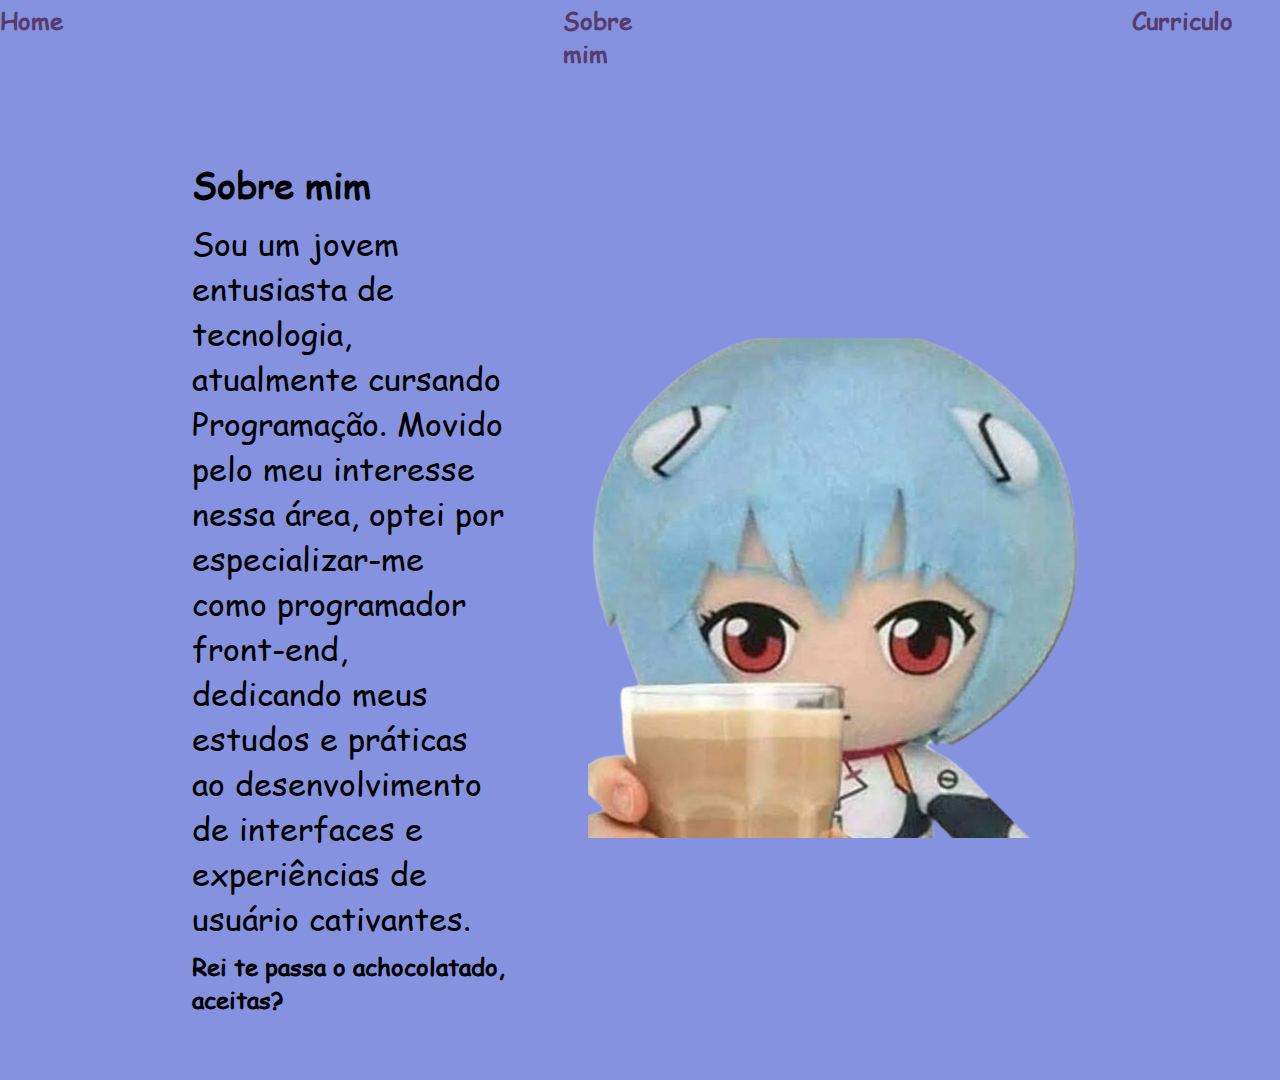
==== about.html @ fc0f644a "Update about.html" ====
<!DOCTYPE html>
<html lang="pt-BR">
<head>
    <meta charset="UTF-8">
    <meta name="viewport" content="width=device-width, initial-scale=1.0">
    <link rel="stylesheet" href="styles/styles.css">
    <title>Sobre Mim</title>
</head>
<body>
    <header class="cabecalho">
        <nav class="cabecalho__menu">
            <a href="index.html" class="cabecalho__menu__link cabecalho__menu__links__link">Home </a>
            <a href="about.html" class="cabecalho__menu__link cabecalho__menu__links__link">Sobre mim </a>
            <a href="curriculo.html" class="cabecalho__menu__link cabecalho__menu__links__link">Curriculo</a>
            <div class="trilho" id="trilho">
                <div class="indicador"></div>
            </div>
        </nav>
        </header>  
<script src="js/main.js"></script>      
<main class="apresentacao">
    <section class="apresentacao__conteudo">
        <h1 class="apresentacao__conteudo__titulo">Sobre mim</h1>
        <p class="aprensentacao__conteudo__texto">
            Sou um jovem entusiasta de tecnologia, atualmente cursando Programação. Movido pelo meu interesse nessa área, optei por especializar-me como programador 
            front-end, dedicando meus estudos e práticas ao desenvolvimento de interfaces e experiências de usuário cativantes.
        </p>
        <h1 class="apresentacao__conteudo__texto">Rei te passa o achocolatado, aceitas?</h1>
    </section>
    <img src="assets/Rei achocolatado.png" alt="" class="apresentacao__conteudo__imagem">
</main>
<footer class="rodape"></footer>
</body>
</html>
---- styles/styles.css ----
@import url('https://fonts.googleapis.com/css2?family=Krona+One&family=Montserrat:ital,wght@0,100..900;1,100..900&display=swap');
:root{
    --ciano: #00CBFF;
    --roxinho: #8592DF;
    --rosa-pastel: #F2CED8;
}
*{
    margin: 0;
    padding: 0;
}
@font-face {
    font-family: Comic Sans;
    src: url(/fonts/COMIC.TTF);
}
.cabecalho__menu__link{
text-decoration: none;
font-family: Comic Sans;
font-size: 1.5rem;
font-weight: 600;
color: rgb(86, 60, 110);
}
.cabecalho{
    padding: 0.3% 1% 2% 0%;
}
.cabecalho__menu{
    display: flex;
    gap: 500px;
}
.cabecalho__menu__links__link:hover{
    color: bisque;
    transition: 300ms ease;
}
.apresentacao__imagem{
width: 20%;
border-radius: 100px;
}
.apresentacao{
font-family: Comic Sans;
margin: 5% 15%;
display: flex;
align-items: center;
justify-content: space-between;
gap: 82px;
}
.apresentacao__conteudo{
    width: 50%;
    display: flex;
    flex-direction: column;
    gap: 10px;
}

.github__logo{
    width: 4rem;
}

body{
    transition: 1.2s;
    box-sizing: border-box;
    background-color: var(--roxinho);
}

.trilho{
    width: 100px;
    height: 50px;
    background-color: #c3c3c3;
    border-radius: 150px;
    position: relative;
    cursor: pointer;
}

 .trilho .indicador{
    display: flex;
    align-items: flex-start;
    width: 50px;
    height: 50px;
    background-color: white;
    border-radius: 50%;
    transform: scale(.9);
    position: absolute;
    left: 0;
    transition: 1.2s;
}

.trilho.light{
    background-color: #4d4d4d;
}

.trilho.light .indicador{
    left: 50px;
    background-color: black;
}
body.light{
    background-color: black;
}
body.light h1{
    color: var(--rosa-pastel);
}

body.light p{
    color: gray;
}

body.light h2{
    color: var(--ciano);
}

.apresentacao__conteudo__imagem{
    width: 500px;
}
body.light ul{
    color: var(--roxinho);
}
.apresentacao__conteudo__titulo{
    font-size: 2.25rem;
}
.titulo-destaque{
    color: var(--ciano);
}
.apresentacao__conteudo__texto{
    font-size: 1.5rem;
    font-family: Comic Sans;
}
.apresentacao__links{
    display: flex;
    flex-direction: column;
    justify-content: space-between;
    align-items: center;
    gap: 32px;
}
.apresentacao__links__subtitulo{
    font-family: Comic Sans;
    font-weight: 400;
    font-size: 1.5rem;
}
.apresentacao__links__navegacao{
    display: flex;
    justify-content: center;
    gap: 16px;
    border: 1px solid var(--ciano);
    width: 50%;
    text-align: center;
    border-radius: 8px;
    font-size: 1.5rem;
    font-weight: 600;
    padding: 21px 0;
    text-decoration: none;
    color: var(--ciano);
    font-family: Comic Sans;
}
.apresentacao__links__navegacao:hover{
    background-color: var(--rosa-pastel);
    transition: 1s ease;
    padding: 5%;
}
.aprensentacao__conteudo__texto{
    font-size: 2rem;
}
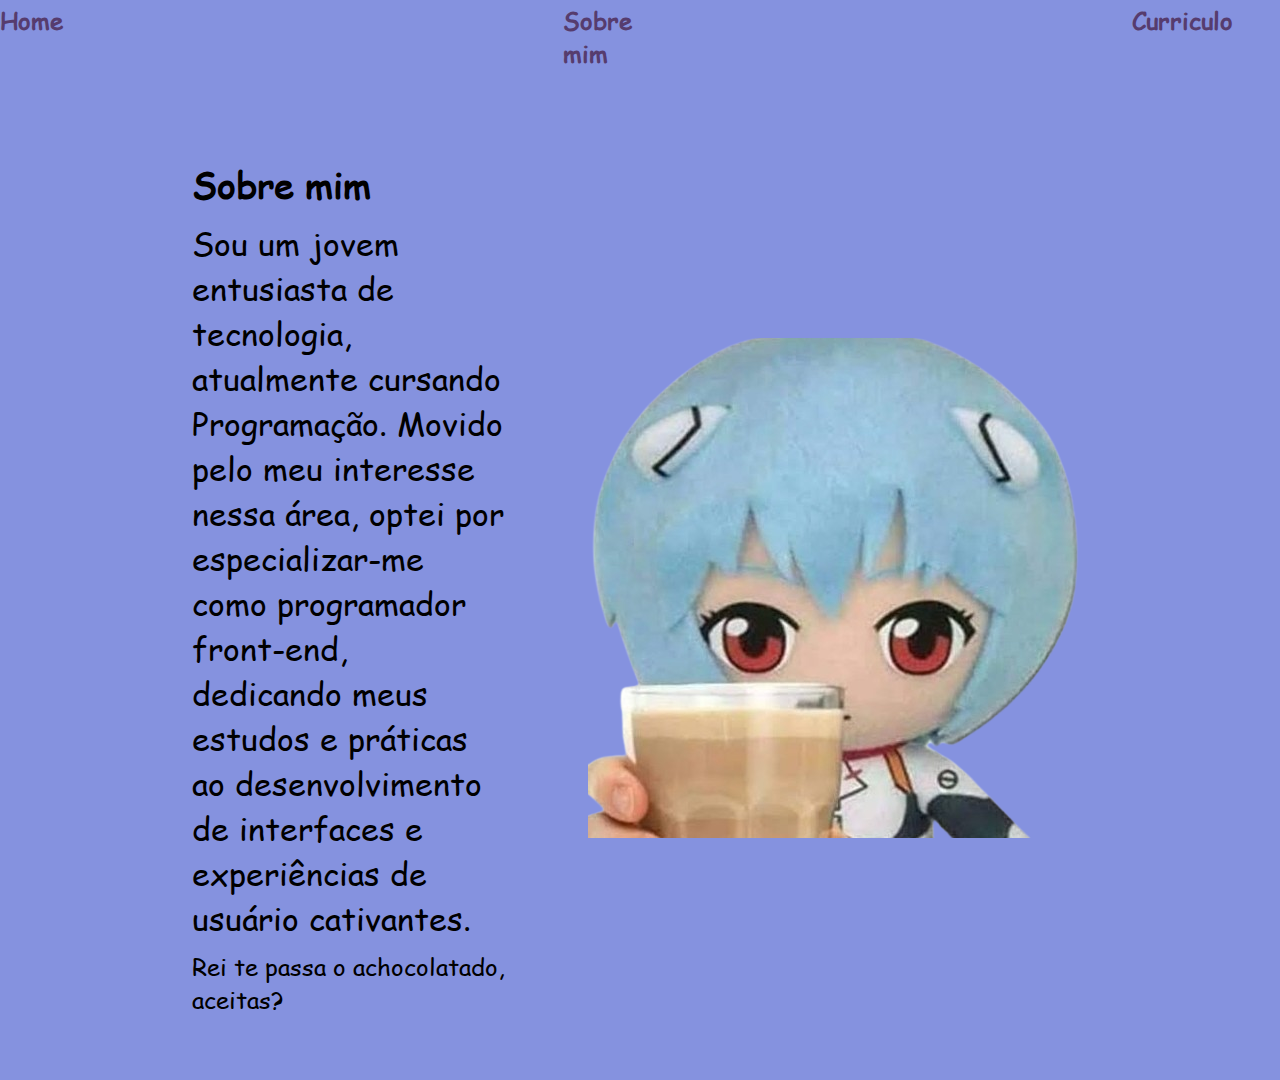
==== commit d73ed30b: "Update about.html" ====
--- a/about.html
+++ b/about.html
@@ -25,7 +25,7 @@
             Sou um jovem entusiasta de tecnologia, atualmente cursando Programação. Movido pelo meu interesse nessa área, optei por especializar-me como programador 
             front-end, dedicando meus estudos e práticas ao desenvolvimento de interfaces e experiências de usuário cativantes.
         </p>
-        <h1 class="apresentacao__conteudo__texto">Rei te passa o achocolatado, aceitas?</h1>
+        <p class="apresentacao__conteudo__texto">Rei te passa o achocolatado, aceitas?</p>
     </section>
     <img src="assets/Rei achocolatado.png" alt="" class="apresentacao__conteudo__imagem">
 </main>
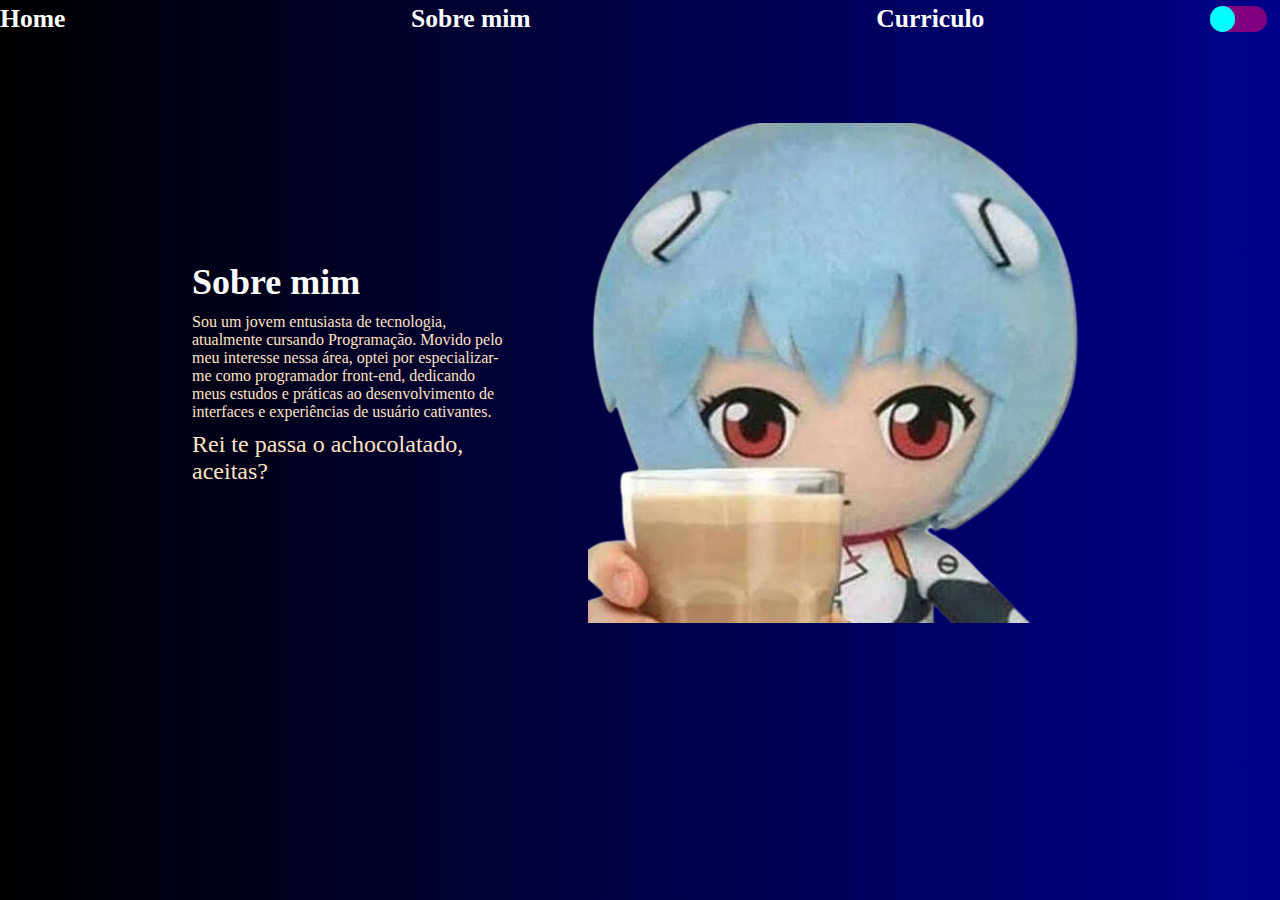
==== commit ad09591e: "Add files via upload" ====
--- a/about.html
+++ b/about.html
@@ -12,6 +12,7 @@
             <a href="index.html" class="cabecalho__menu__link cabecalho__menu__links__link">Home </a>
             <a href="about.html" class="cabecalho__menu__link cabecalho__menu__links__link">Sobre mim </a>
             <a href="curriculo.html" class="cabecalho__menu__link cabecalho__menu__links__link">Curriculo</a>
+            <!--<a href="login.html" class="cabecalho__menu__link cabecalho__menu__links__link">Login</a>-->
             <div class="trilho" id="trilho">
                 <div class="indicador"></div>
             </div>
--- a/styles/styles.css
+++ b/styles/styles.css
@@ -1,3 +1,4 @@
+
 @import url('https://fonts.googleapis.com/css2?family=Krona+One&family=Montserrat:ital,wght@0,100..900;1,100..900&display=swap');
 :root{
     --ciano: #00CBFF;
@@ -8,31 +9,54 @@
     margin: 0;
     padding: 0;
 }
-@font-face {
-    font-family: Comic Sans;
-    src: url(/fonts/COMIC.TTF);
+h1{
+    color: white;
+}
+h2{
+    color: bisque;
+}
+h3{
+    color: bisque;
+}
+p{
+    color: bisque;
+}
+ul{
+    color: bisque;
+}
+.link__lista__curriculo{
+    color: aquamarine;
 }
 .cabecalho__menu__link{
 text-decoration: none;
 font-family: Comic Sans;
-font-size: 1.5rem;
+font-size: 2vw;
 font-weight: 600;
-color: rgb(86, 60, 110);
+color: white;
 }
 .cabecalho{
-    padding: 0.3% 1% 2% 0%;
+    padding: .3% 20% 2% 0%;
 }
 .cabecalho__menu{
     display: flex;
-    gap: 500px;
+    gap: 27vw;
+}
+.cabecalho__menu__links__link{
+    transition: background-color 1s ease, 1s ease;
 }
 .cabecalho__menu__links__link:hover{
-    color: bisque;
-    transition: 300ms ease;
+    color: cyan;
+    
 }
 .apresentacao__imagem{
 width: 20%;
-border-radius: 100px;
+border-radius: 200px;
+transition: background-color 1s ease, padding 1s ease;
+}
+.apresentacao__imagem:hover{
+    width: 14vw;
+    background-color: lightgreen;
+    padding: 20px;
 }
 .apresentacao{
 font-family: Comic Sans;
@@ -50,35 +74,48 @@
 }
 
 .github__logo{
-    width: 4rem;
+    width: 3vw;
+    height: 3.1vw;
+    border-radius: 999vw;
+}
+.google__logo{
+    width: 4vw;
+    height: 3.5vw;
 }
 
 body{
     transition: 1.2s;
     box-sizing: border-box;
-    background-color: var(--roxinho);
+    background-image: linear-gradient(90deg, black, darkblue);
+    background-size: 100% 100vh;
 }
 
 .trilho{
-    width: 100px;
-    height: 50px;
-    background-color: #c3c3c3;
+    display: flex;
+    align-items: center;
+    width:4.5vw;
+    height: 2vw;
+    background-color: purple;
     border-radius: 150px;
-    position: relative;
-    cursor: pointer;
-}
-
+    position: fixed;
+    cursor: pointer;
+    top: .5vw;
+    right: 1vw;
+}
+.indicador{
+    display: flex;
+    align-items: center;
+    width: 2vw;
+    height: 2vw;
+    position: fixed;
+}
  .trilho .indicador{
-    display: flex;
-    align-items: flex-start;
-    width: 50px;
-    height: 50px;
-    background-color: white;
+    background-color: cyan;
     border-radius: 50%;
-    transform: scale(.9);
+    transform: scale(1);
     position: absolute;
     left: 0;
-    transition: 1.2s;
+    transition: 1500ms;
 }
 
 .trilho.light{
@@ -86,8 +123,8 @@
 }
 
 .trilho.light .indicador{
-    left: 50px;
-    background-color: black;
+    left: 2.5vw;
+    background-color: var(--rosa-pastel);
 }
 body.light{
     background-color: black;
@@ -114,7 +151,7 @@
     font-size: 2.25rem;
 }
 .titulo-destaque{
-    color: var(--ciano);
+    color: white;
 }
 .apresentacao__conteudo__texto{
     font-size: 1.5rem;
@@ -122,10 +159,10 @@
 }
 .apresentacao__links{
     display: flex;
-    flex-direction: column;
-    justify-content: space-between;
+    flex-direction: row;
+    justify-content: center;
     align-items: center;
-    gap: 32px;
+    gap: 15px;
 }
 .apresentacao__links__subtitulo{
     font-family: Comic Sans;
@@ -136,22 +173,119 @@
     display: flex;
     justify-content: center;
     gap: 16px;
-    border: 1px solid var(--ciano);
-    width: 50%;
+    border: .11vw solid purple;
+    width: 10%;
     text-align: center;
-    border-radius: 8px;
+    border-radius: 999999999vw;
     font-size: 1.5rem;
     font-weight: 600;
-    padding: 21px 0;
+    padding: 2px 0;
     text-decoration: none;
     color: var(--ciano);
     font-family: Comic Sans;
+    transition: background-color 1s ease, padding 1s ease;
 }
 .apresentacao__links__navegacao:hover{
-    background-color: var(--rosa-pastel);
-    transition: 1s ease;
+    background-color: blue;
+    transition: .8s ease;
+    padding: 2vw;
+}
+.login__geral{
+    background-color: rgba(0, 0, 0, 0.5);
+    position: absolute;
+    top: 50%;
+    left: 50%;
+    transform: translate(-50%,-50%);
+    padding: 50px;
+    border-radius: 90px;
+    color: white;
+}
+.inputs{
+    border: none;
+    padding: 15px;
+    outline: none;
+    border-radius: 900px;
+    font-size: 20px;
+}
+.login__botao{
+    outline: none;
+    border-radius: 900px;
+    padding: 16px;
+    background-image: linear-gradient(90deg,cyan,orange);
+    width: 16%;
+    color: black;
+    display: flex;
+    justify-content: center;
+    transition: background-color 1.7s ease, padding 1s ease;
+}
+.login__botao:hover{
+    padding: 15%;
+    cursor: pointer;
+}
+.login__texto{
+    color: purple;
+    background-image: linear-gradient(90deg, cyan, orange);
+    padding: 10px;
+    border-radius: 900px;
+    text-align: center;
+    border: 2px solid purple;
+    transition: background-color 1.7s ease, padding 1s ease;
+}
+.login__texto:hover{
+    cursor: pointer;
+    padding: 15%;
+}
+.registrar__botao{
+    padding: 16px;
+    border-radius: 900px;
+    background-image: linear-gradient(90deg,cyan,orange);
+    transition: background-color 1.7s ease, padding 1s ease;
+}
+.login__registrar__texto{
+    text-decoration: none;
+    color: black;
+}
+.registrar__botao:hover{
+    cursor: pointer;
+    padding: 15%;
+}
+.registro__geral{
+    color: black;
+    border-radius: 9%;
+    width: 20%;
+    position: absolute;
+    top: 50%;
+    left: 50%;
+    transform: translate(-50%,-50%);
+    background-image: linear-gradient(90deg, gray,darkgray, white);
+    padding: 15px;
+}
+fieldset{
+    border: 2px solid cyan;
+    border-radius: 9px;
+}
+.submit__registro{
+    background-image: linear-gradient(0deg,cyan,orange);
     padding: 5%;
-}
-.aprensentacao__conteudo__texto{
-    font-size: 2rem;
-}+    transition: background-color 1.7s ease, padding 1s ease;
+}
+.submit__registro:hover{
+    cursor: pointer;
+    padding: 30px;
+
+}
+legend{
+   border: 1px solid lightgreen;
+   padding: 20px;
+   text-align: center; 
+   border-radius: 900px;
+   background-image: linear-gradient(0deg,cyan,orange);
+   color: purple;
+   transition: background-color 1.7s ease, padding 1s ease;
+}
+legend:hover{
+    cursor: pointer;
+    padding: 10%;
+}
+
+    
